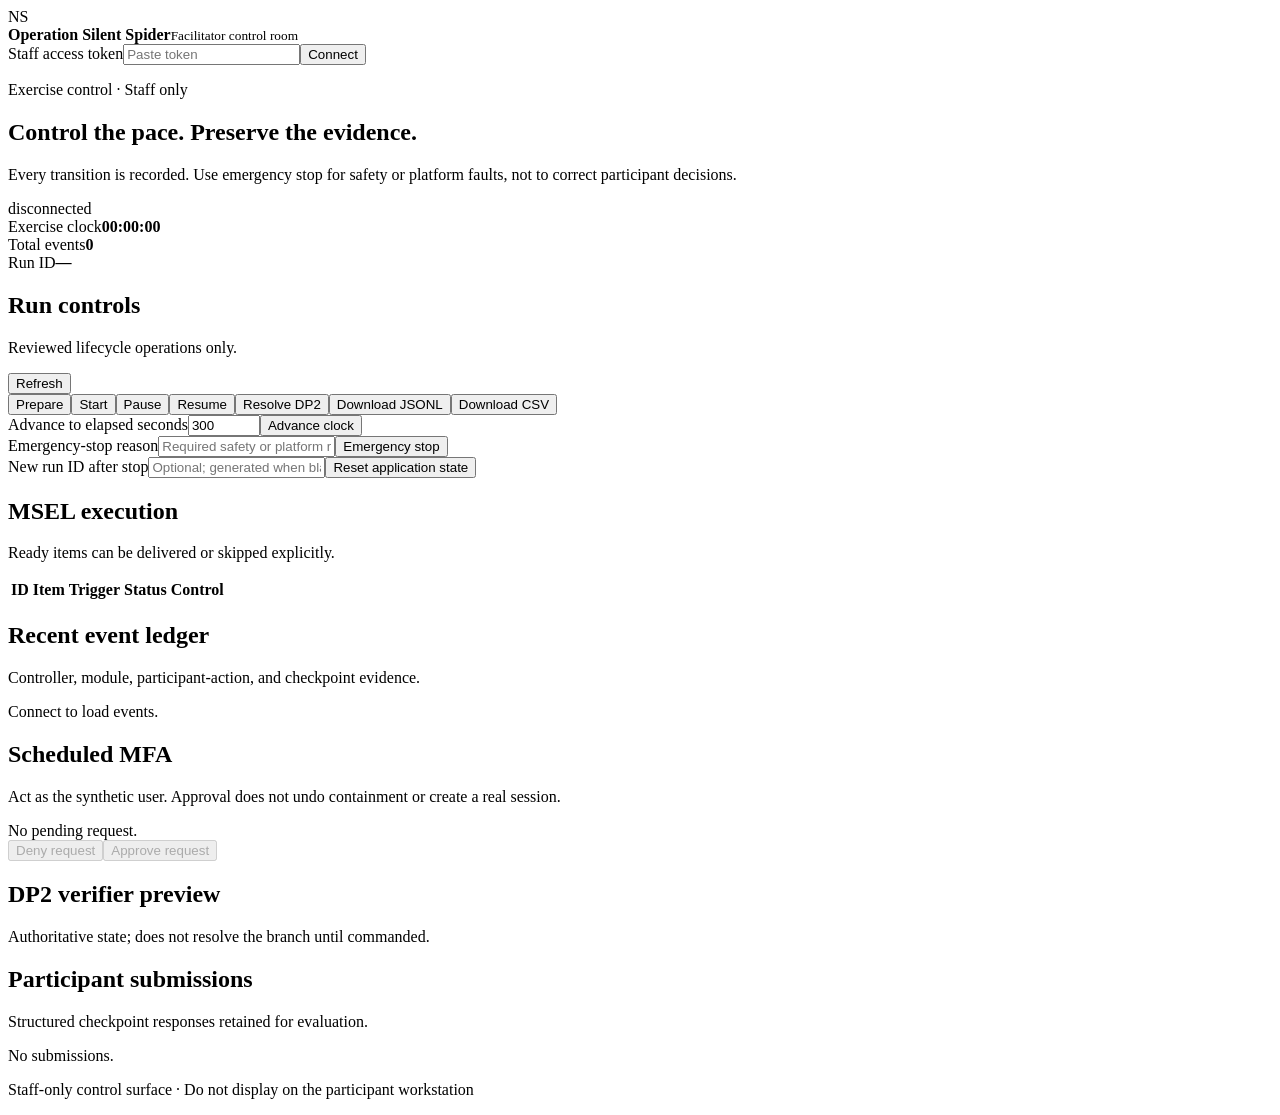
==== dashboard/static/facilitator.html @ aa92ef90 "feat: schedule human-controlled synthetic MFA challenges" ====
<!doctype html>
<html lang="en">
<head>
  <meta charset="utf-8">
  <meta name="viewport" content="width=device-width, initial-scale=1">
  <title>Operation Silent Spider · Facilitator Console</title>
  <link rel="stylesheet" href="/static/styles.css">
  <script type="module" src="/static/facilitator.js"></script>
</head>
<body>
  <main class="shell">
    <header class="topbar">
      <div class="brand"><div class="brand-mark" aria-hidden="true">NS</div><div><strong>Operation Silent Spider</strong><small>Facilitator control room</small></div></div>
      <div class="connection"><label><span class="muted">Staff access token</span><input id="token-input" type="password" autocomplete="off" placeholder="Paste token"></label><button id="connect">Connect</button></div>
    </header>

    <section class="hero">
      <div><p class="eyebrow">Exercise control · Staff only</p><h1>Control the pace. Preserve the evidence.</h1><p class="hero-copy">Every transition is recorded. Use emergency stop for safety or platform faults, not to correct participant decisions.</p></div>
      <aside class="status-card"><span id="run-state" class="pill">disconnected</span><div class="status-grid"><div class="metric"><span>Exercise clock</span><strong id="elapsed">00:00:00</strong></div><div class="metric"><span>Total events</span><strong id="event-count">0</strong></div><div class="metric metric-wide"><span>Run ID</span><strong id="run-id">—</strong></div></div></aside>
    </section>
    <div id="notice" class="notice" role="status" aria-live="polite"></div>

    <section class="panel">
      <div class="panel-header"><div><h2>Run controls</h2><p>Reviewed lifecycle operations only.</p></div><button id="refresh" class="secondary small">Refresh</button></div>
      <div class="controls"><button data-command="prepare">Prepare</button><button data-command="start">Start</button><button data-command="pause" class="warn">Pause</button><button data-command="resume" class="secondary">Resume</button><button id="resolve-dp2" class="secondary">Resolve DP2</button><button id="download-jsonl" class="secondary">Download JSONL</button><button id="download-csv" class="secondary">Download CSV</button></div>
      <div class="form-grid controls-top">
        <div><label>Advance to elapsed seconds<input id="advance-seconds" type="number" min="0" max="10800" value="300"></label><button id="advance" class="small button-top">Advance clock</button></div>
        <div><label>Emergency-stop reason<input id="stop-reason" placeholder="Required safety or platform reason"></label><button id="stop" class="danger small button-top">Emergency stop</button></div>
        <div class="form-wide"><label>New run ID after stop<input id="new-run-id" placeholder="Optional; generated when blank"></label><button id="reset" class="secondary small button-top">Reset application state</button></div>
      </div>
    </section>

    <section class="layout space-top">
      <div class="stack">
        <article class="panel"><div class="panel-header"><div><h2>MSEL execution</h2><p>Ready items can be delivered or skipped explicitly.</p></div></div><div class="table-wrap"><table><thead><tr><th>ID</th><th>Item</th><th>Trigger</th><th>Status</th><th>Control</th></tr></thead><tbody id="msel-body"></tbody></table></div></article>
        <article class="panel"><div class="panel-header"><div><h2>Recent event ledger</h2><p>Controller, module, participant-action, and checkpoint evidence.</p></div></div><div id="event-log" class="event-log"><div class="empty">Connect to load events.</div></div></article>
      </div>
      <aside class="stack">
        <article class="panel"><div class="panel-header"><div><h2>Scheduled MFA</h2><p>Act as the synthetic user. Approval does not undo containment or create a real session.</p></div></div><div id="mfa-summary" class="timeline">No pending request.</div><div class="controls"><button id="mfa-deny" class="secondary" disabled>Deny request</button><button id="mfa-approve" disabled>Approve request</button></div></article>
        <article class="panel"><div class="panel-header"><div><h2>DP2 verifier preview</h2><p>Authoritative state; does not resolve the branch until commanded.</p></div></div><div id="checks" class="checklist"></div></article>
        <article class="panel"><div class="panel-header"><div><h2>Participant submissions</h2><p>Structured checkpoint responses retained for evaluation.</p></div></div><div id="submissions" class="timeline"><div class="empty">No submissions.</div></div></article>
      </aside>
    </section>
    <p class="footer-note">Staff-only control surface · Do not display on the participant workstation</p>
  </main>
</body>
</html>
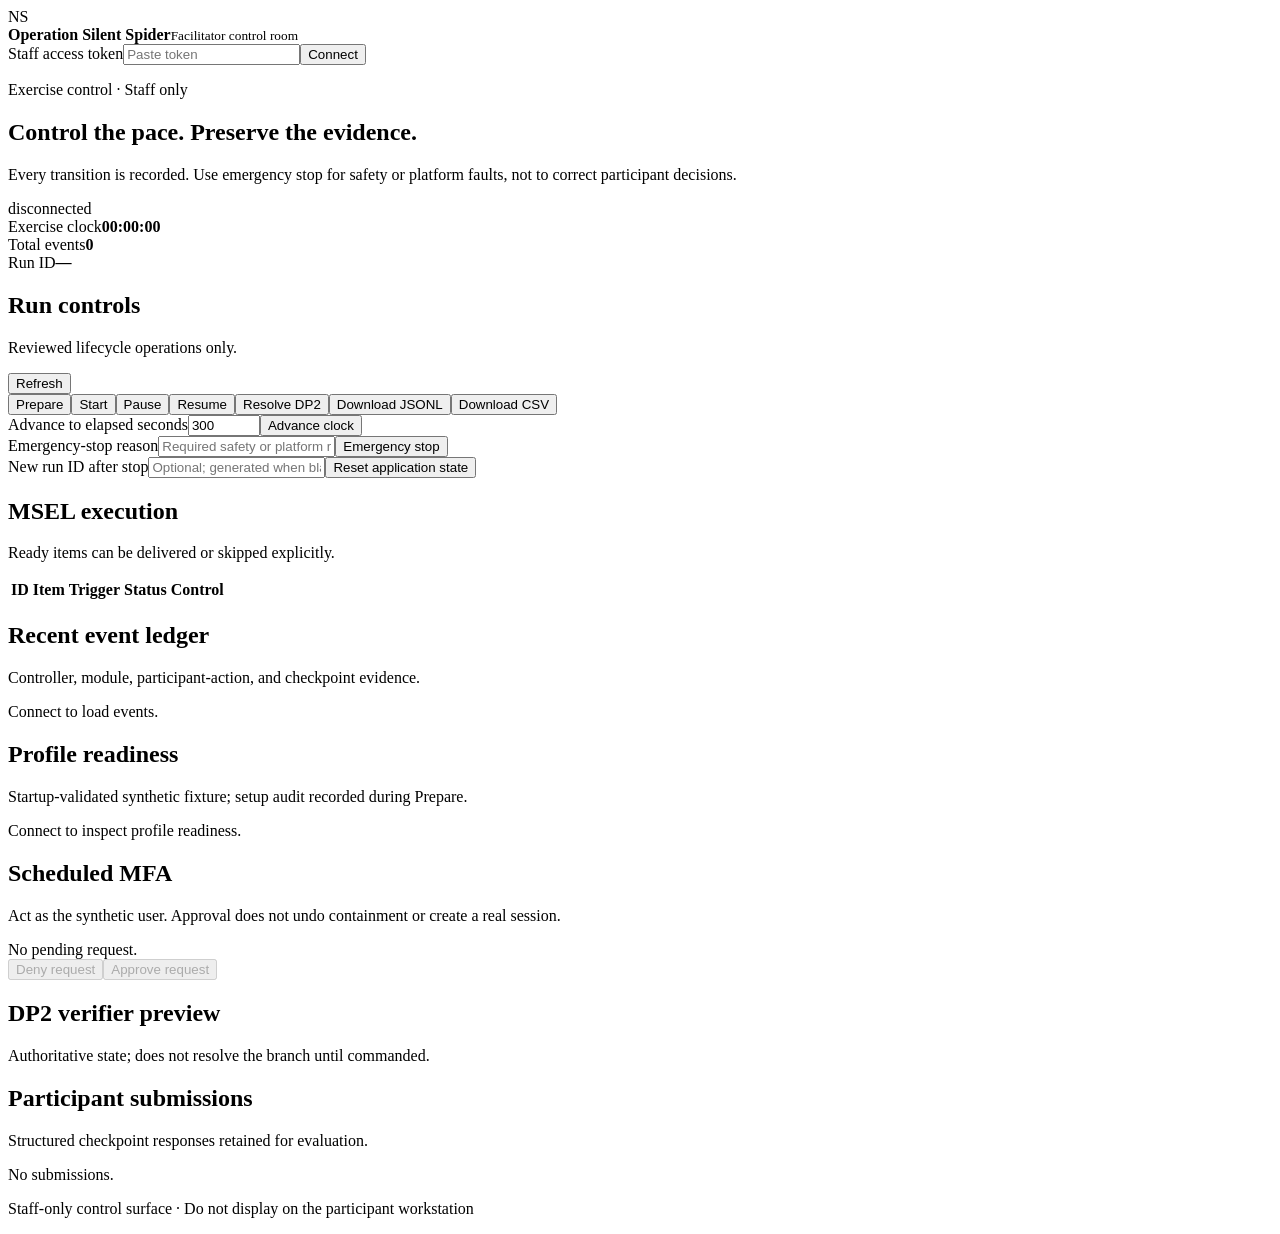
==== commit a1db3872: "feat: initialize exercise from validated synthetic OSINT profiles" ====
--- a/dashboard/static/facilitator.html
+++ b/dashboard/static/facilitator.html
@@ -36,6 +36,7 @@
         <article class="panel"><div class="panel-header"><div><h2>Recent event ledger</h2><p>Controller, module, participant-action, and checkpoint evidence.</p></div></div><div id="event-log" class="event-log"><div class="empty">Connect to load events.</div></div></article>
       </div>
       <aside class="stack">
+        <article class="panel"><div class="panel-header"><div><h2>Profile readiness</h2><p>Startup-validated synthetic fixture; setup audit recorded during Prepare.</p></div></div><div id="profile-summary" class="timeline">Connect to inspect profile readiness.</div></article>
         <article class="panel"><div class="panel-header"><div><h2>Scheduled MFA</h2><p>Act as the synthetic user. Approval does not undo containment or create a real session.</p></div></div><div id="mfa-summary" class="timeline">No pending request.</div><div class="controls"><button id="mfa-deny" class="secondary" disabled>Deny request</button><button id="mfa-approve" disabled>Approve request</button></div></article>
         <article class="panel"><div class="panel-header"><div><h2>DP2 verifier preview</h2><p>Authoritative state; does not resolve the branch until commanded.</p></div></div><div id="checks" class="checklist"></div></article>
         <article class="panel"><div class="panel-header"><div><h2>Participant submissions</h2><p>Structured checkpoint responses retained for evaluation.</p></div></div><div id="submissions" class="timeline"><div class="empty">No submissions.</div></div></article>
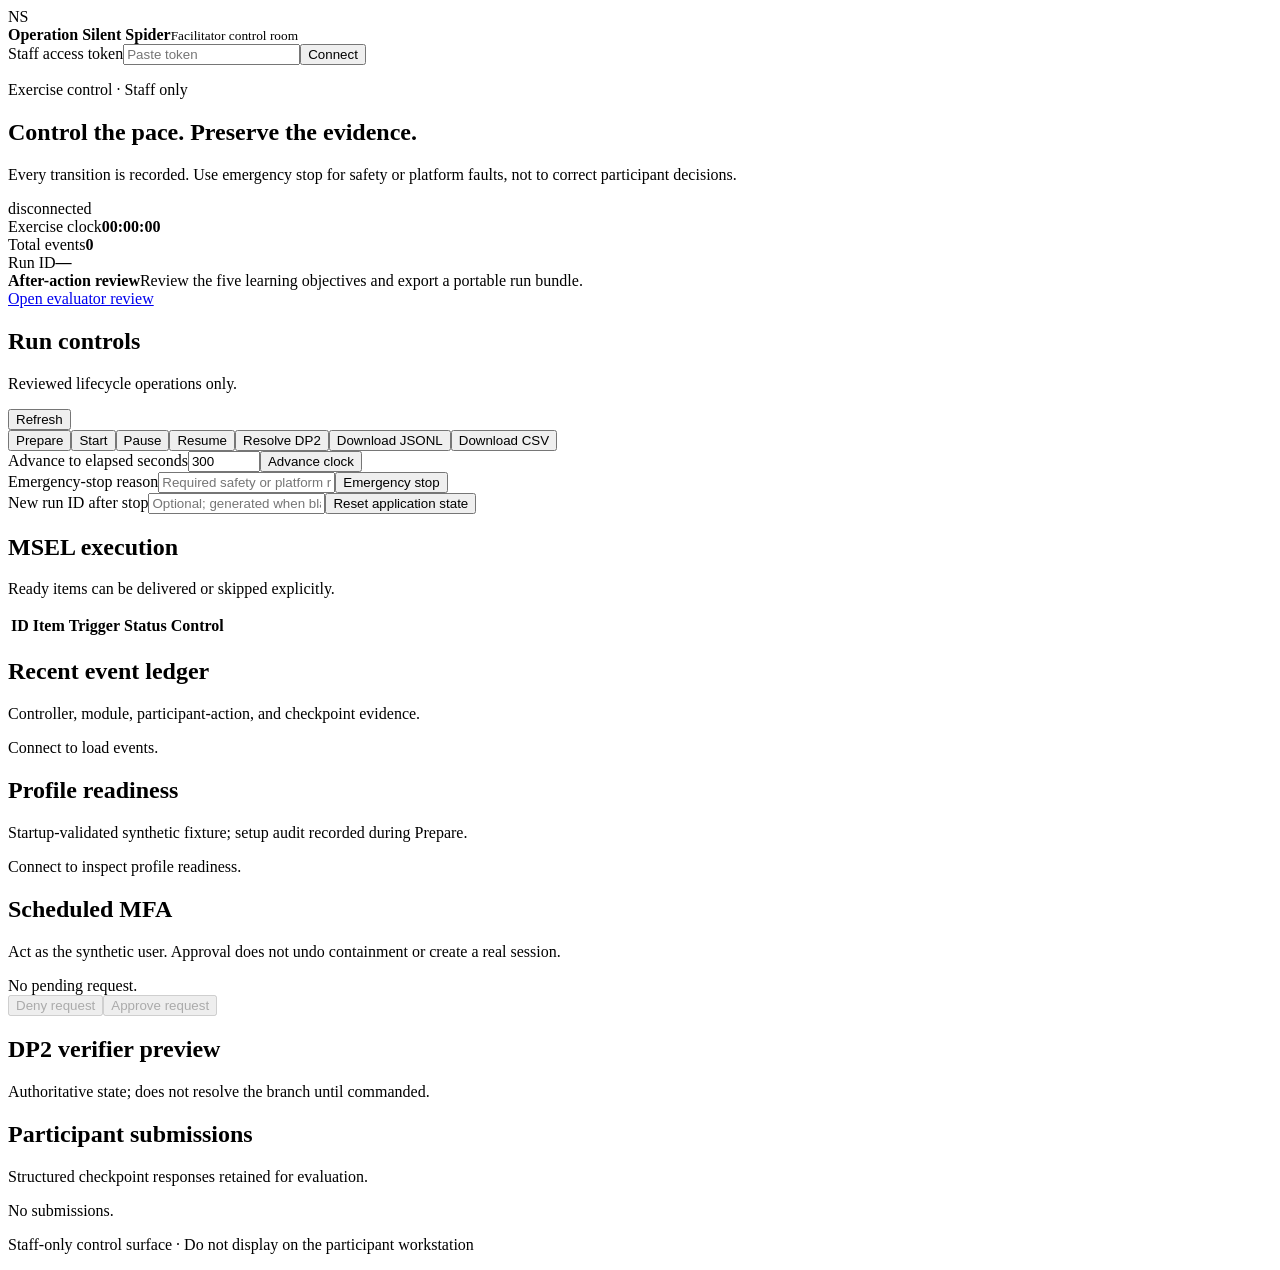
==== commit 38e75080: "feat: add evidence-backed objective review and offline AAR" ====
--- a/dashboard/static/facilitator.html
+++ b/dashboard/static/facilitator.html
@@ -20,9 +20,14 @@
     </section>
     <div id="notice" class="notice" role="status" aria-live="polite"></div>
 
+    <nav class="evidence-link" aria-label="Exercise review">
+      <div><strong>After-action review</strong><span>Review the five learning objectives and export a portable run bundle.</span></div>
+      <a class="button secondary" href="/evaluator" target="_blank" rel="noopener">Open evaluator review</a>
+    </nav>
+
     <section class="panel">
       <div class="panel-header"><div><h2>Run controls</h2><p>Reviewed lifecycle operations only.</p></div><button id="refresh" class="secondary small">Refresh</button></div>
-      <div class="controls"><button data-command="prepare">Prepare</button><button data-command="start">Start</button><button data-command="pause" class="warn">Pause</button><button data-command="resume" class="secondary">Resume</button><button id="resolve-dp2" class="secondary">Resolve DP2</button><button id="download-jsonl" class="secondary">Download JSONL</button><button id="download-csv" class="secondary">Download CSV</button></div>
+      <div class="controls"><button data-command="prepare">Prepare</button><button data-command="start">Start</button><button data-command="pause" class="warn">Pause</button><button data-command="resume" class="secondary">Resume</button><button id="resolve-dp2" class="secondary">Resolve DP2</button><button id="resolve-dp3" class="secondary" hidden>Resolve DP3</button><button id="resolve-dp4" class="secondary" hidden>Resolve DP4</button><button id="rollback-impact" class="secondary" hidden>Roll back marker impact</button><button id="download-jsonl" class="secondary">Download JSONL</button><button id="download-csv" class="secondary">Download CSV</button></div>
       <div class="form-grid controls-top">
         <div><label>Advance to elapsed seconds<input id="advance-seconds" type="number" min="0" max="10800" value="300"></label><button id="advance" class="small button-top">Advance clock</button></div>
         <div><label>Emergency-stop reason<input id="stop-reason" placeholder="Required safety or platform reason"></label><button id="stop" class="danger small button-top">Emergency stop</button></div>
@@ -39,6 +44,8 @@
         <article class="panel"><div class="panel-header"><div><h2>Profile readiness</h2><p>Startup-validated synthetic fixture; setup audit recorded during Prepare.</p></div></div><div id="profile-summary" class="timeline">Connect to inspect profile readiness.</div></article>
         <article class="panel"><div class="panel-header"><div><h2>Scheduled MFA</h2><p>Act as the synthetic user. Approval does not undo containment or create a real session.</p></div></div><div id="mfa-summary" class="timeline">No pending request.</div><div class="controls"><button id="mfa-deny" class="secondary" disabled>Deny request</button><button id="mfa-approve" disabled>Approve request</button></div></article>
         <article class="panel"><div class="panel-header"><div><h2>DP2 verifier preview</h2><p>Authoritative state; does not resolve the branch until commanded.</p></div></div><div id="checks" class="checklist"></div></article>
+        <article id="cloud-verifier" class="panel" hidden><div class="panel-header"><div><h2>DP3 cloud verifier preview</h2><p>State and evidence checks; resolve only when DP3 is due.</p></div></div><div id="cloud-checks" class="checklist"></div></article>
+        <article id="impact-verifier" class="panel" hidden><div class="panel-header"><div><h2>DP4 prevention and recovery observations</h2><p>State/evidence checks only; report quality and the final rubric need evaluator review.</p></div></div><div id="impact-checks" class="checklist"></div><h3>Recovery and brief</h3><div id="recovery-checks" class="checklist"></div></article>
         <article class="panel"><div class="panel-header"><div><h2>Participant submissions</h2><p>Structured checkpoint responses retained for evaluation.</p></div></div><div id="submissions" class="timeline"><div class="empty">No submissions.</div></div></article>
       </aside>
     </section>
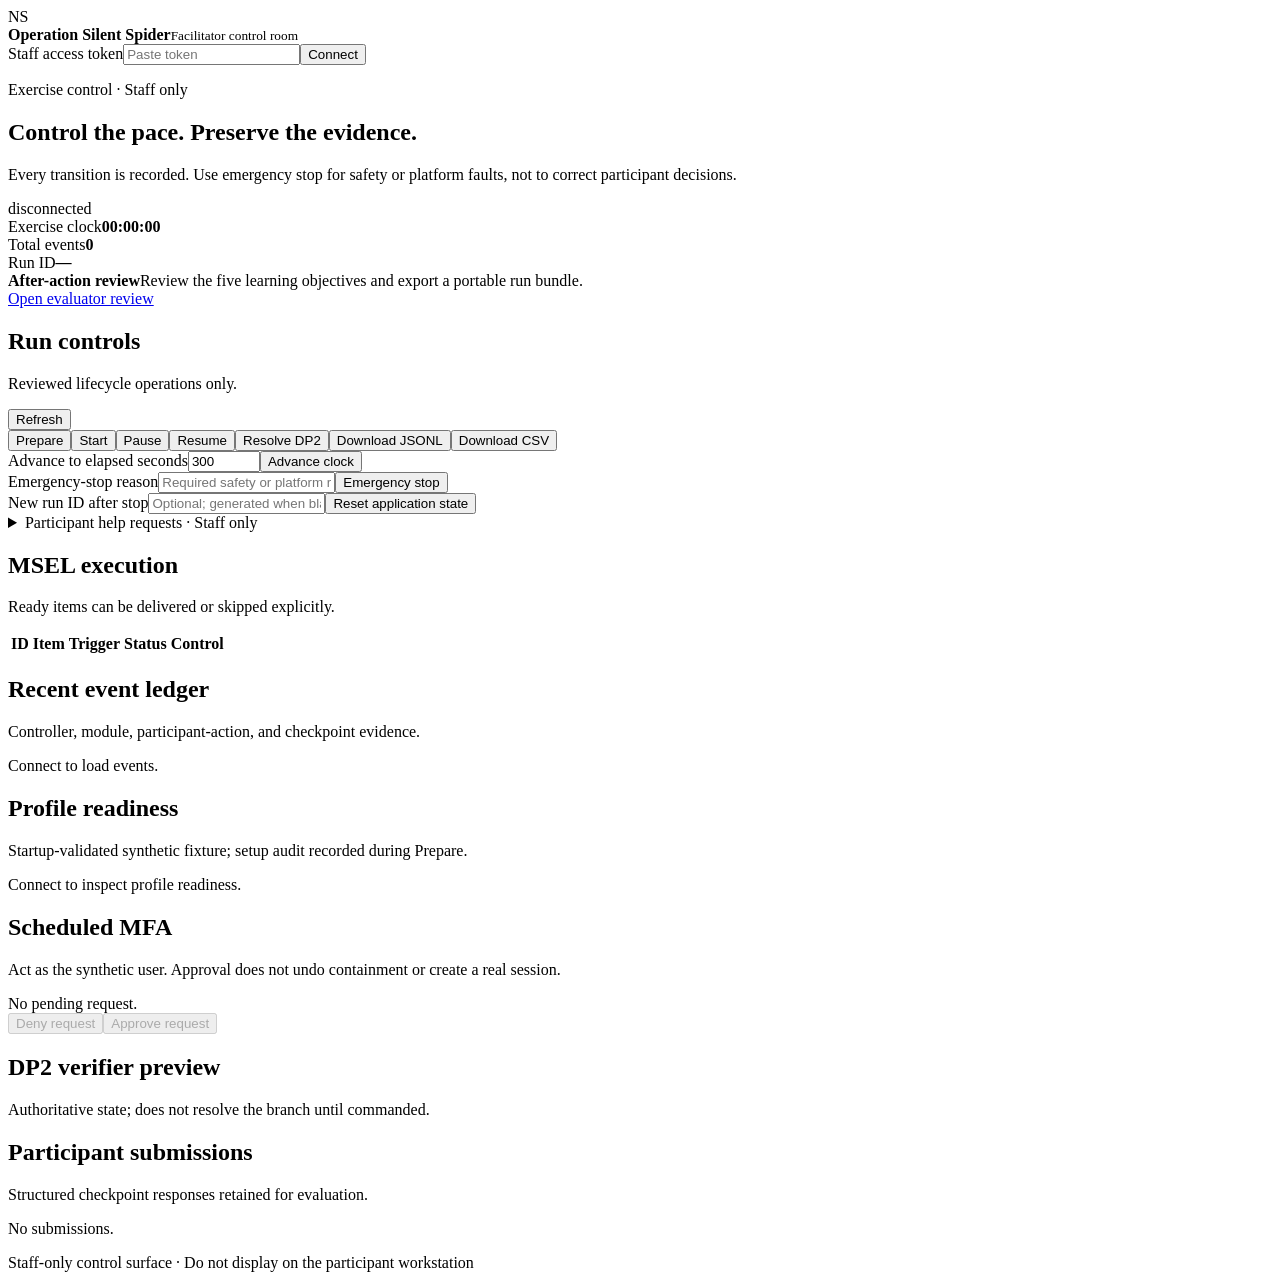
==== commit a2bedfaa: "Connect private learner support and human replies to offline consoles" ====
--- a/dashboard/static/facilitator.html
+++ b/dashboard/static/facilitator.html
@@ -37,6 +37,27 @@
 
     <section class="layout space-top">
       <div class="stack">
+        <details class="panel support-panel">
+          <summary id="support-title">Participant help requests · Staff only</summary>
+          <p>Write a human reply using the approved facilitator content. Each request gets one permanent reply. Technical operators can explain platform issues, not coach.</p>
+          <p>Choose the actual assistance kind and affected objectives. These labels do not assign a grade or change the exercise branch. Do not include secrets or real personal information.</p>
+          <p id="support-summary" class="muted" role="status" aria-live="polite">Connect to load exercise support.</p>
+          <form id="support-form" class="form-grid">
+            <label class="form-wide">Unanswered request<select name="request_id" required disabled><option value="">Select an unanswered request</option></select></label>
+            <label class="form-wide">Reply kind<select name="kind" required disabled><option value="clarification">Clarification</option><option value="hint">Hint</option><option value="platform_issue">Platform issue</option></select></label>
+            <fieldset class="form-wide support-objectives"><legend>Affected learning objectives (select at least one)</legend>
+              <label><input type="checkbox" name="objective_ids" value="LO1" disabled>LO1 · Triage the identity incident</label>
+              <label><input type="checkbox" name="objective_ids" value="LO2" disabled>LO2 · Reconstruct the intrusion</label>
+              <label><input type="checkbox" name="objective_ids" value="LO3" disabled>LO3 · Contain identity and endpoint access</label>
+              <label><input type="checkbox" name="objective_ids" value="LO4" disabled>LO4 · Determine and contain cloud data exposure</label>
+              <label><input type="checkbox" name="objective_ids" value="LO5" disabled>LO5 · Recover and communicate</label>
+            </fieldset>
+            <label class="form-wide">Reply to participant<textarea name="message" rows="3" required maxlength="1024" disabled></textarea></label>
+            <div class="controls form-wide"><button id="support-send" disabled>Record and send reply</button><button id="support-refresh" type="button" class="secondary">Refresh queue</button></div>
+          </form>
+          <h2>Assistance transcript</h2>
+          <div id="support-threads" class="timeline"><p class="empty">No authorized support queue loaded.</p></div>
+        </details>
         <article class="panel"><div class="panel-header"><div><h2>MSEL execution</h2><p>Ready items can be delivered or skipped explicitly.</p></div></div><div class="table-wrap"><table><thead><tr><th>ID</th><th>Item</th><th>Trigger</th><th>Status</th><th>Control</th></tr></thead><tbody id="msel-body"></tbody></table></div></article>
         <article class="panel"><div class="panel-header"><div><h2>Recent event ledger</h2><p>Controller, module, participant-action, and checkpoint evidence.</p></div></div><div id="event-log" class="event-log"><div class="empty">Connect to load events.</div></div></article>
       </div>
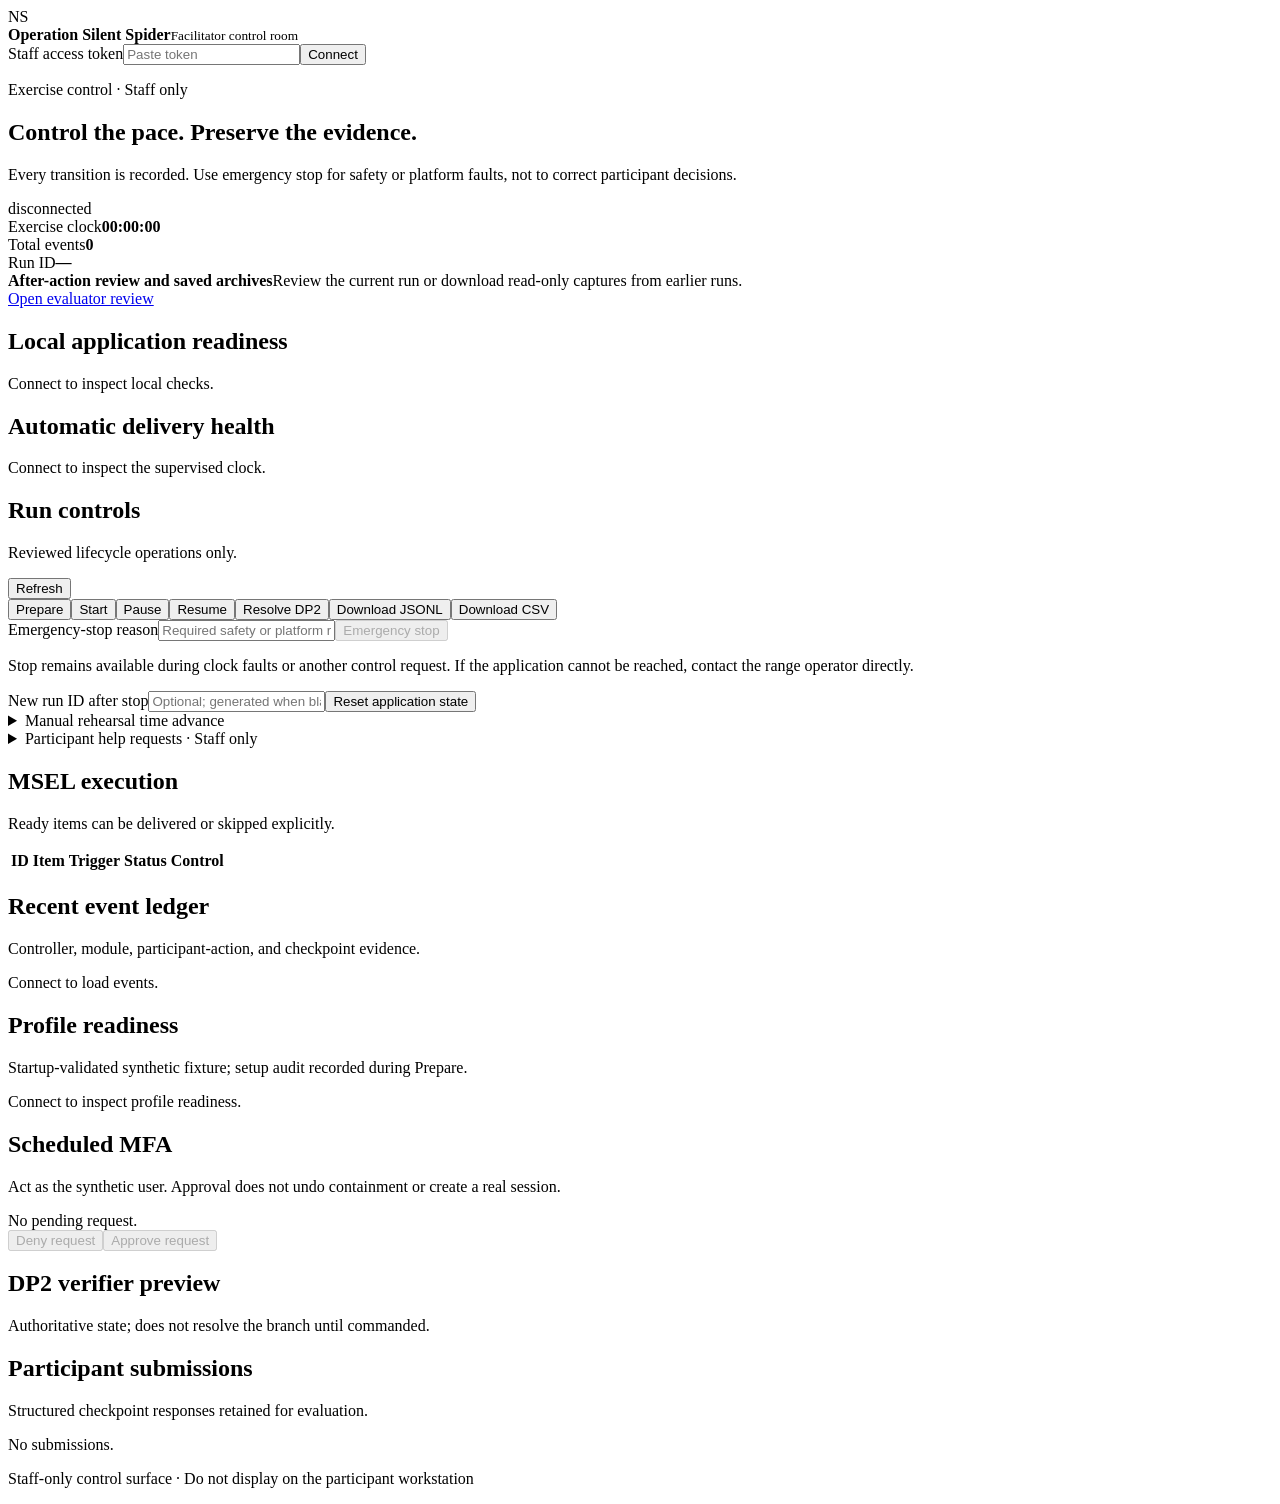
==== commit c9eacb8f: "Add offline staff readiness, scoped controls and review archive workflows" ====
--- a/dashboard/static/facilitator.html
+++ b/dashboard/static/facilitator.html
@@ -21,18 +21,23 @@
     <div id="notice" class="notice" role="status" aria-live="polite"></div>
 
     <nav class="evidence-link" aria-label="Exercise review">
-      <div><strong>After-action review</strong><span>Review the five learning objectives and export a portable run bundle.</span></div>
+      <div><strong>After-action review and saved archives</strong><span>Review the current run or download read-only captures from earlier runs.</span></div>
       <a class="button secondary" href="/evaluator" target="_blank" rel="noopener">Open evaluator review</a>
     </nav>
 
-    <section class="panel">
+    <section class="ops-grid" aria-label="Local application operations">
+      <article class="panel ops-panel"><h2>Local application readiness</h2><div id="local-readiness"><p class="empty">Connect to inspect local checks.</p></div></article>
+      <article class="panel ops-panel"><h2>Automatic delivery health</h2><div id="clock-health"><p class="empty">Connect to inspect the supervised clock.</p></div></article>
+    </section>
+
+    <section class="panel space-top">
       <div class="panel-header"><div><h2>Run controls</h2><p>Reviewed lifecycle operations only.</p></div><button id="refresh" class="secondary small">Refresh</button></div>
       <div class="controls"><button data-command="prepare">Prepare</button><button data-command="start">Start</button><button data-command="pause" class="warn">Pause</button><button data-command="resume" class="secondary">Resume</button><button id="resolve-dp2" class="secondary">Resolve DP2</button><button id="resolve-dp3" class="secondary" hidden>Resolve DP3</button><button id="resolve-dp4" class="secondary" hidden>Resolve DP4</button><button id="rollback-impact" class="secondary" hidden>Roll back marker impact</button><button id="download-jsonl" class="secondary">Download JSONL</button><button id="download-csv" class="secondary">Download CSV</button></div>
       <div class="form-grid controls-top">
-        <div><label>Advance to elapsed seconds<input id="advance-seconds" type="number" min="0" max="10800" value="300"></label><button id="advance" class="small button-top">Advance clock</button></div>
-        <div><label>Emergency-stop reason<input id="stop-reason" placeholder="Required safety or platform reason"></label><button id="stop" class="danger small button-top">Emergency stop</button></div>
+        <div class="form-wide"><label>Emergency-stop reason<input id="stop-reason" maxlength="512" placeholder="Required safety or platform reason"></label><button id="stop" class="danger small button-top" disabled>Emergency stop</button><p class="muted">Stop remains available during clock faults or another control request. If the application cannot be reached, contact the range operator directly.</p></div>
         <div class="form-wide"><label>New run ID after stop<input id="new-run-id" placeholder="Optional; generated when blank"></label><button id="reset" class="secondary small button-top">Reset application state</button></div>
       </div>
+      <details class="controls-top"><summary>Manual rehearsal time advance</summary><p>Normal play advances automatically on the server. This rehearsal control skips unplayed time; it does not prove timing or learner performance.</p><label>Advance to elapsed seconds<input id="advance-seconds" type="number" min="0" max="10800" value="300"></label><button id="advance" class="secondary small button-top" disabled>Advance rehearsal clock</button></details>
     </section>
 
     <section class="layout space-top">
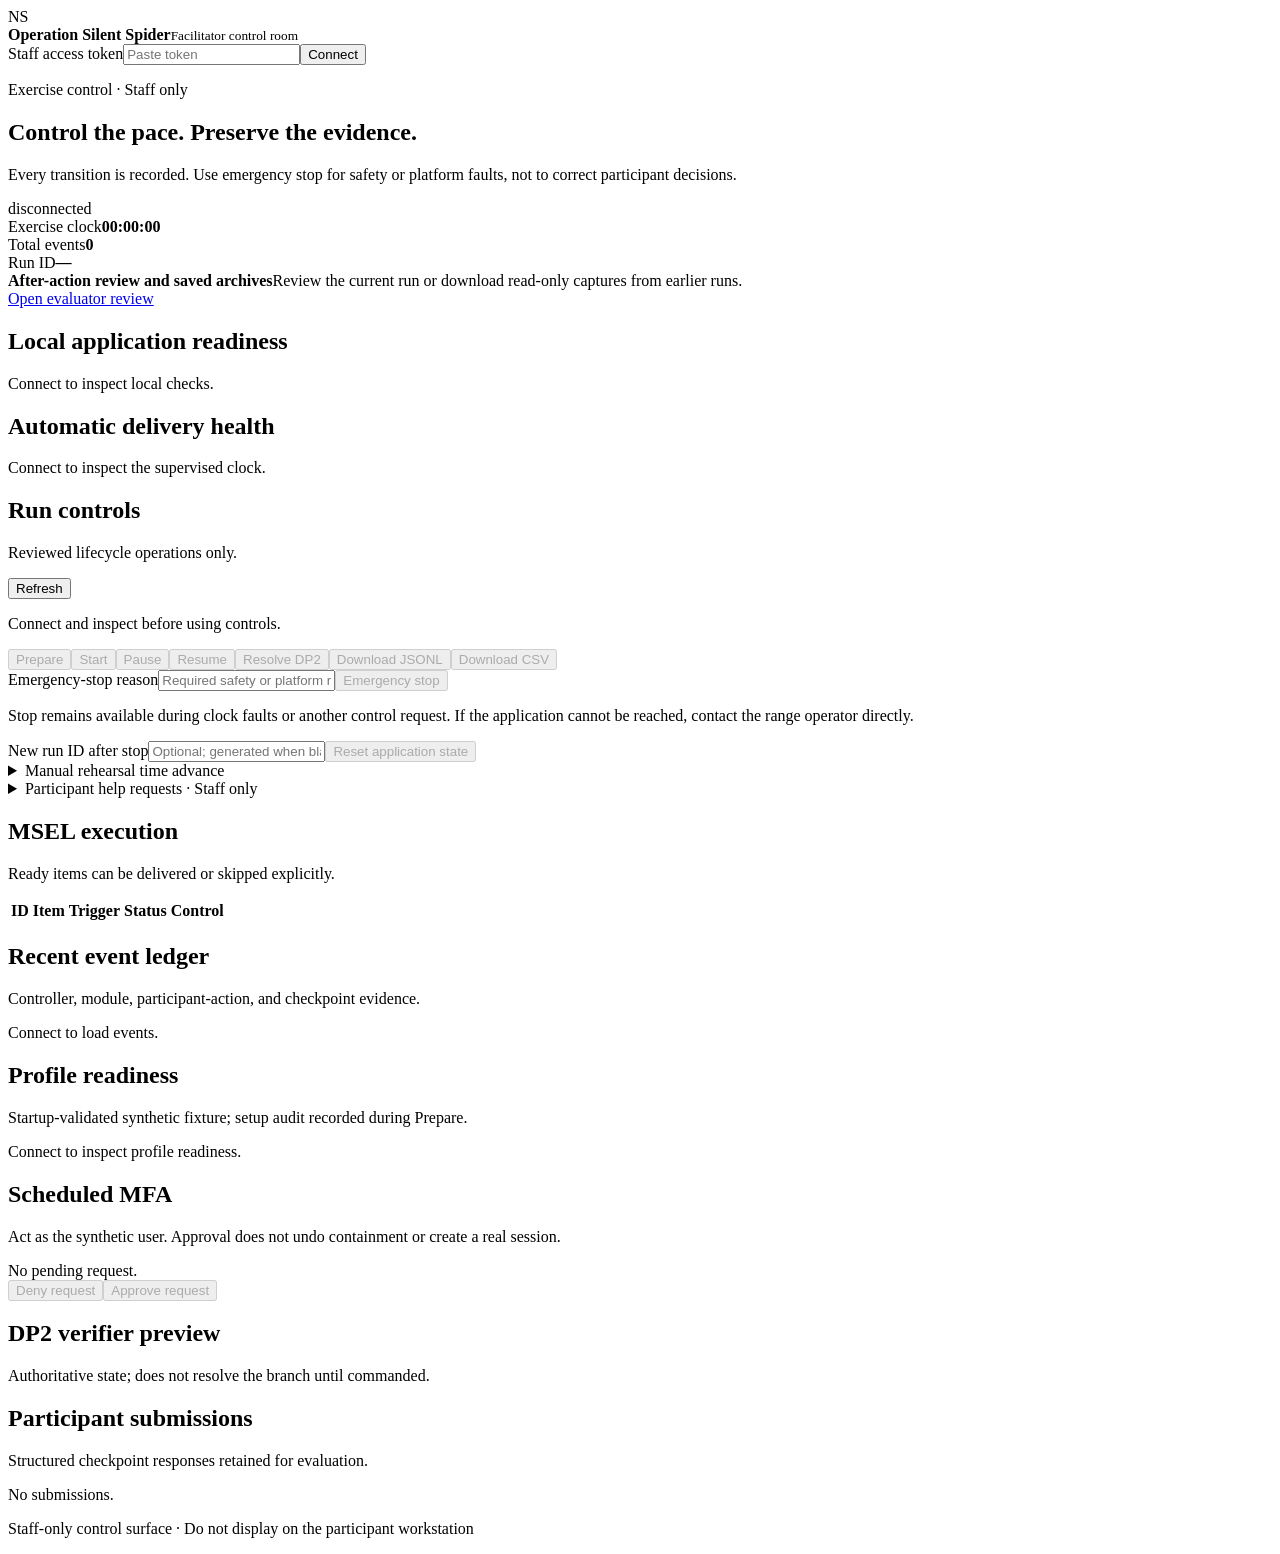
==== commit 55a49c8c: "fix(portal): preserve staff command locks and inspection boundaries" ====
--- a/dashboard/static/facilitator.html
+++ b/dashboard/static/facilitator.html
@@ -32,10 +32,11 @@
 
     <section class="panel space-top">
       <div class="panel-header"><div><h2>Run controls</h2><p>Reviewed lifecycle operations only.</p></div><button id="refresh" class="secondary small">Refresh</button></div>
-      <div class="controls"><button data-command="prepare">Prepare</button><button data-command="start">Start</button><button data-command="pause" class="warn">Pause</button><button data-command="resume" class="secondary">Resume</button><button id="resolve-dp2" class="secondary">Resolve DP2</button><button id="resolve-dp3" class="secondary" hidden>Resolve DP3</button><button id="resolve-dp4" class="secondary" hidden>Resolve DP4</button><button id="rollback-impact" class="secondary" hidden>Roll back marker impact</button><button id="download-jsonl" class="secondary">Download JSONL</button><button id="download-csv" class="secondary">Download CSV</button></div>
+      <p id="control-status" class="muted" role="status" aria-live="polite">Connect and inspect before using controls.</p>
+      <div class="controls"><button data-command="prepare" disabled>Prepare</button><button data-command="start" disabled>Start</button><button data-command="pause" class="warn" disabled>Pause</button><button data-command="resume" class="secondary" disabled>Resume</button><button id="resolve-dp2" class="secondary" disabled>Resolve DP2</button><button id="resolve-dp3" class="secondary" hidden disabled>Resolve DP3</button><button id="resolve-dp4" class="secondary" hidden disabled>Resolve DP4</button><button id="rollback-impact" class="secondary" hidden disabled>Roll back marker impact</button><button id="download-jsonl" class="secondary" disabled>Download JSONL</button><button id="download-csv" class="secondary" disabled>Download CSV</button></div>
       <div class="form-grid controls-top">
         <div class="form-wide"><label>Emergency-stop reason<input id="stop-reason" maxlength="512" placeholder="Required safety or platform reason"></label><button id="stop" class="danger small button-top" disabled>Emergency stop</button><p class="muted">Stop remains available during clock faults or another control request. If the application cannot be reached, contact the range operator directly.</p></div>
-        <div class="form-wide"><label>New run ID after stop<input id="new-run-id" placeholder="Optional; generated when blank"></label><button id="reset" class="secondary small button-top">Reset application state</button></div>
+        <div class="form-wide"><label>New run ID after stop<input id="new-run-id" placeholder="Optional; generated when blank"></label><button id="reset" class="secondary small button-top" disabled>Reset application state</button></div>
       </div>
       <details class="controls-top"><summary>Manual rehearsal time advance</summary><p>Normal play advances automatically on the server. This rehearsal control skips unplayed time; it does not prove timing or learner performance.</p><label>Advance to elapsed seconds<input id="advance-seconds" type="number" min="0" max="10800" value="300"></label><button id="advance" class="secondary small button-top" disabled>Advance rehearsal clock</button></details>
     </section>
